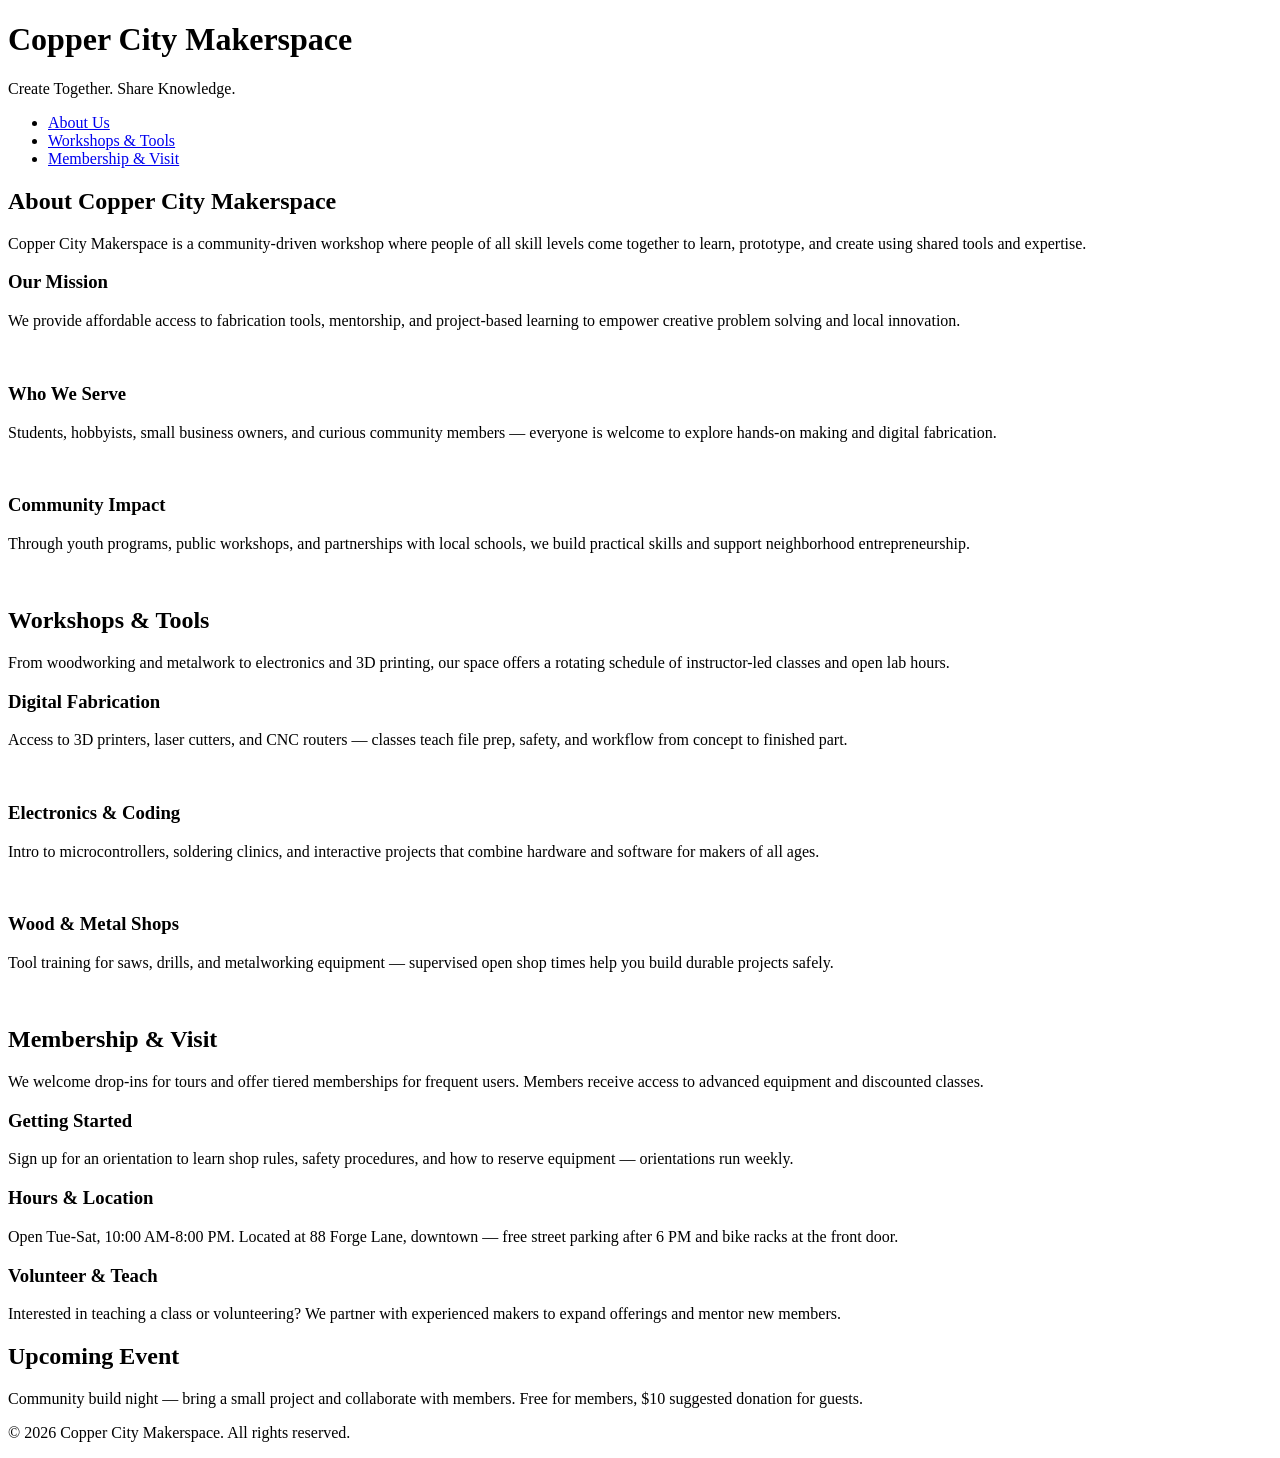
==== index.html @ 35453c5b "added new pages" ====
<!DOCTYPE html>
<html lang="en">
<head>
    <meta charset="UTF-8">
    <meta name="viewport" content="width=device-width, initial-scale=1.0">
    <link rel="stylesheet" href="styles.css">
    <title>Copper City Makerspace</title>
</head>
<body>
    <header>
        <h1>Copper City Makerspace</h1>
        <p>Create Together. Share Knowledge.</p>
    </header>
<nav>
    <ul>
        <li><a href="about.html">About Us</a></li>
        <li><a href="workshop.html">Workshops & Tools</a></li>
        <li><a href="memberships.html">Membership & Visit</a></li>
    </ul>
</nav>
<main>
    <section id="about">
        <h2>About Copper City Makerspace</h2>
        <p>Copper City Makerspace is a community-driven workshop where people of all skill levels come together to learn, prototype, and create using shared tools and expertise.</p>
        <div class="card-row">
            <section>
                <h3>Our Mission</h3>
                <p>We provide affordable access to fabrication tools, mentorship, and project-based learning to empower creative problem solving and local innovation.</p>
                <img src="images/engineering.jpg" alt="" width="300">
            </section>
            <section>
                <h3>Who We Serve</h3>
                <p>Students, hobbyists, small business owners, and curious community members — everyone is welcome to explore hands-on making and digital fabrication.</p>
                <img src="images/ideation.jpg" alt="" width="300">
            </section>
            <section>
                <h3>Community Impact</h3>
                <p>Through youth programs, public workshops, and partnerships with local schools, we build practical skills and support neighborhood entrepreneurship.</p>
                <img src="images/storytelling.jpg" alt="" width="300">
            </section>
        </div>
    </section>
    <section id="workshops">
        <h2>Workshops & Tools</h2>
        <p>From woodworking and metalwork to electronics and 3D printing, our space offers a rotating schedule of instructor-led classes and open lab hours.</p>
        <div class="card-row">
            <section>
                <h3>Digital Fabrication</h3>
                <p>Access to 3D printers, laser cutters, and CNC routers — classes teach file prep, safety, and workflow from concept to finished part.</p>
                <img src="images/3Dprinter.jpg" alt="" width="300">
            </section>
            <section>
                <h3>Electronics & Coding</h3>
                <p>Intro to microcontrollers, soldering clinics, and interactive projects that combine hardware and software for makers of all ages.</p>
                <img src="images/microcontroller.jpg" alt="" width="300">
            </section>
            <section>
                <h3>Wood & Metal Shops</h3>
                <p>Tool training for saws, drills, and metalworking equipment — supervised open shop times help you build durable projects safely.</p>
                <img src="images/metalworking.jpg" alt="" width="300">
            </section>
        </div>
    </section>
    <section id="memberships">
        <h2>Membership & Visit</h2>
        <p>We welcome drop-ins for tours and offer tiered memberships for frequent users. Members receive access to advanced equipment and discounted classes.</p>
        <div class="card-row"> 
            <section>
                <h3>Getting Started</h3>
                <p>Sign up for an orientation to learn shop rules, safety procedures, and how to reserve equipment — orientations run weekly.</p>
            </section>
            <section>
                <h3>Hours & Location</h3>
                <p>Open Tue-Sat, 10:00 AM-8:00 PM. Located at 88 Forge Lane, downtown — free street parking after 6 PM and bike racks at the front door.</p>
            </section>
            <section>
                <h3>Volunteer & Teach</h3>
                <p>Interested in teaching a class or volunteering? We partner with experienced makers to expand offerings and mentor new members.</p>
            </section>
        </div>
    </section>
</main>
<aside>
    <h2>Upcoming Event</h2>
    <p>Community build night — bring a small project and collaborate with members. Free for members, $10 suggested donation for guests.</p>
</aside>
<footer>
    <p>&copy; 2026 Copper City Makerspace. All rights reserved.</p>
</footer>
</body>
</html>
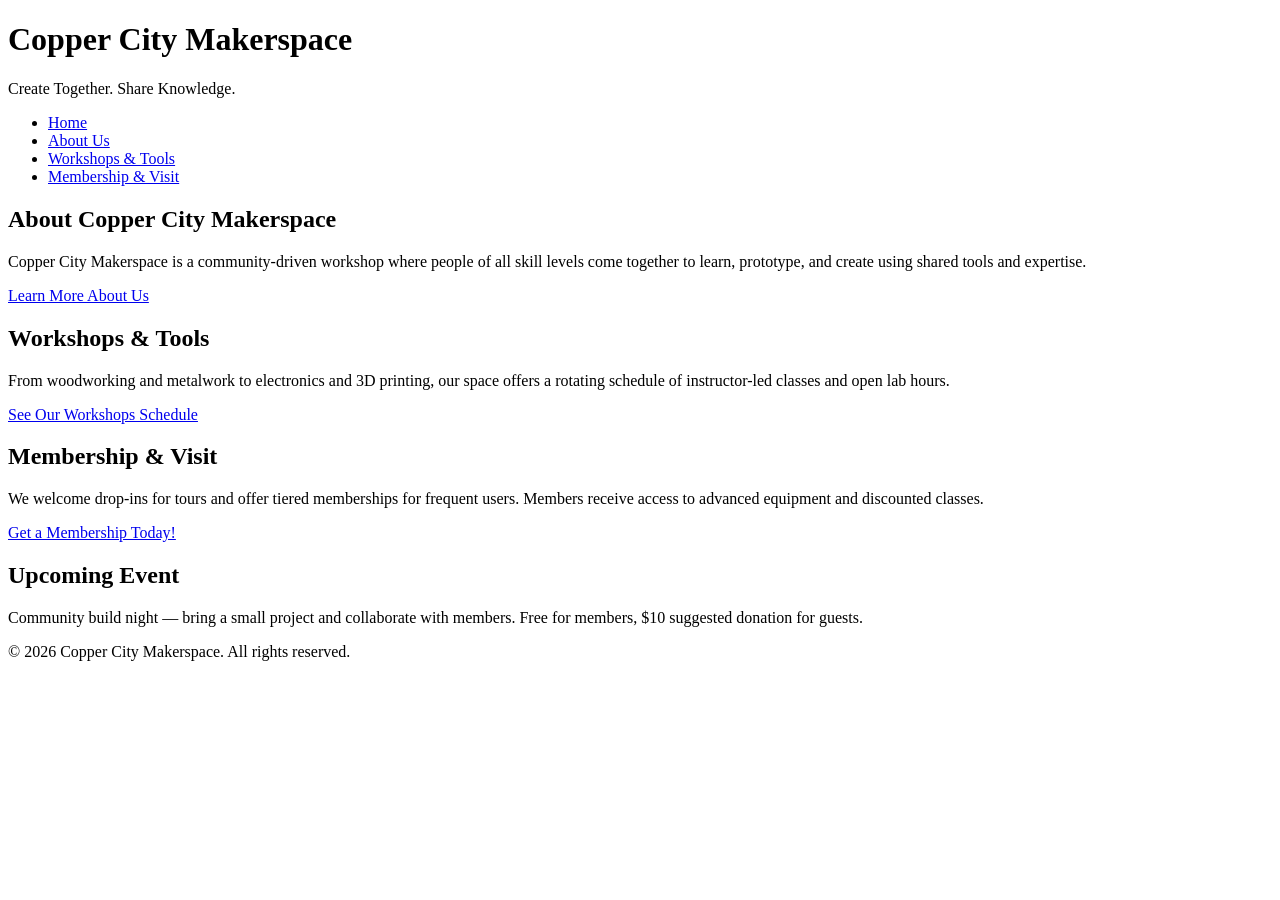
==== commit ec99d8d6: "next interation of HTML complete" ====
--- a/index.html
+++ b/index.html
@@ -13,6 +13,7 @@
     </header>
 <nav>
     <ul>
+        <li><a href="index.html">Home</a></li>
         <li><a href="about.html">About Us</a></li>
         <li><a href="workshop.html">Workshops & Tools</a></li>
         <li><a href="memberships.html">Membership & Visit</a></li>
@@ -22,63 +23,19 @@
     <section id="about">
         <h2>About Copper City Makerspace</h2>
         <p>Copper City Makerspace is a community-driven workshop where people of all skill levels come together to learn, prototype, and create using shared tools and expertise.</p>
-        <div class="card-row">
-            <section>
-                <h3>Our Mission</h3>
-                <p>We provide affordable access to fabrication tools, mentorship, and project-based learning to empower creative problem solving and local innovation.</p>
-                <img src="images/engineering.jpg" alt="" width="300">
-            </section>
-            <section>
-                <h3>Who We Serve</h3>
-                <p>Students, hobbyists, small business owners, and curious community members — everyone is welcome to explore hands-on making and digital fabrication.</p>
-                <img src="images/ideation.jpg" alt="" width="300">
-            </section>
-            <section>
-                <h3>Community Impact</h3>
-                <p>Through youth programs, public workshops, and partnerships with local schools, we build practical skills and support neighborhood entrepreneurship.</p>
-                <img src="images/storytelling.jpg" alt="" width="300">
-            </section>
-        </div>
+        <a href="about.html">Learn More About Us</a>
     </section>
+    
     <section id="workshops">
         <h2>Workshops & Tools</h2>
         <p>From woodworking and metalwork to electronics and 3D printing, our space offers a rotating schedule of instructor-led classes and open lab hours.</p>
-        <div class="card-row">
-            <section>
-                <h3>Digital Fabrication</h3>
-                <p>Access to 3D printers, laser cutters, and CNC routers — classes teach file prep, safety, and workflow from concept to finished part.</p>
-                <img src="images/3Dprinter.jpg" alt="" width="300">
-            </section>
-            <section>
-                <h3>Electronics & Coding</h3>
-                <p>Intro to microcontrollers, soldering clinics, and interactive projects that combine hardware and software for makers of all ages.</p>
-                <img src="images/microcontroller.jpg" alt="" width="300">
-            </section>
-            <section>
-                <h3>Wood & Metal Shops</h3>
-                <p>Tool training for saws, drills, and metalworking equipment — supervised open shop times help you build durable projects safely.</p>
-                <img src="images/metalworking.jpg" alt="" width="300">
-            </section>
-        </div>
+        <a href="workshop.html">See Our Workshops Schedule</a>
     </section>
     <section id="memberships">
         <h2>Membership & Visit</h2>
         <p>We welcome drop-ins for tours and offer tiered memberships for frequent users. Members receive access to advanced equipment and discounted classes.</p>
-        <div class="card-row"> 
-            <section>
-                <h3>Getting Started</h3>
-                <p>Sign up for an orientation to learn shop rules, safety procedures, and how to reserve equipment — orientations run weekly.</p>
-            </section>
-            <section>
-                <h3>Hours & Location</h3>
-                <p>Open Tue-Sat, 10:00 AM-8:00 PM. Located at 88 Forge Lane, downtown — free street parking after 6 PM and bike racks at the front door.</p>
-            </section>
-            <section>
-                <h3>Volunteer & Teach</h3>
-                <p>Interested in teaching a class or volunteering? We partner with experienced makers to expand offerings and mentor new members.</p>
-            </section>
-        </div>
-    </section>
+        <a href="memberships.html">Get a Membership Today!</a>
+    </section>    
 </main>
 <aside>
     <h2>Upcoming Event</h2>
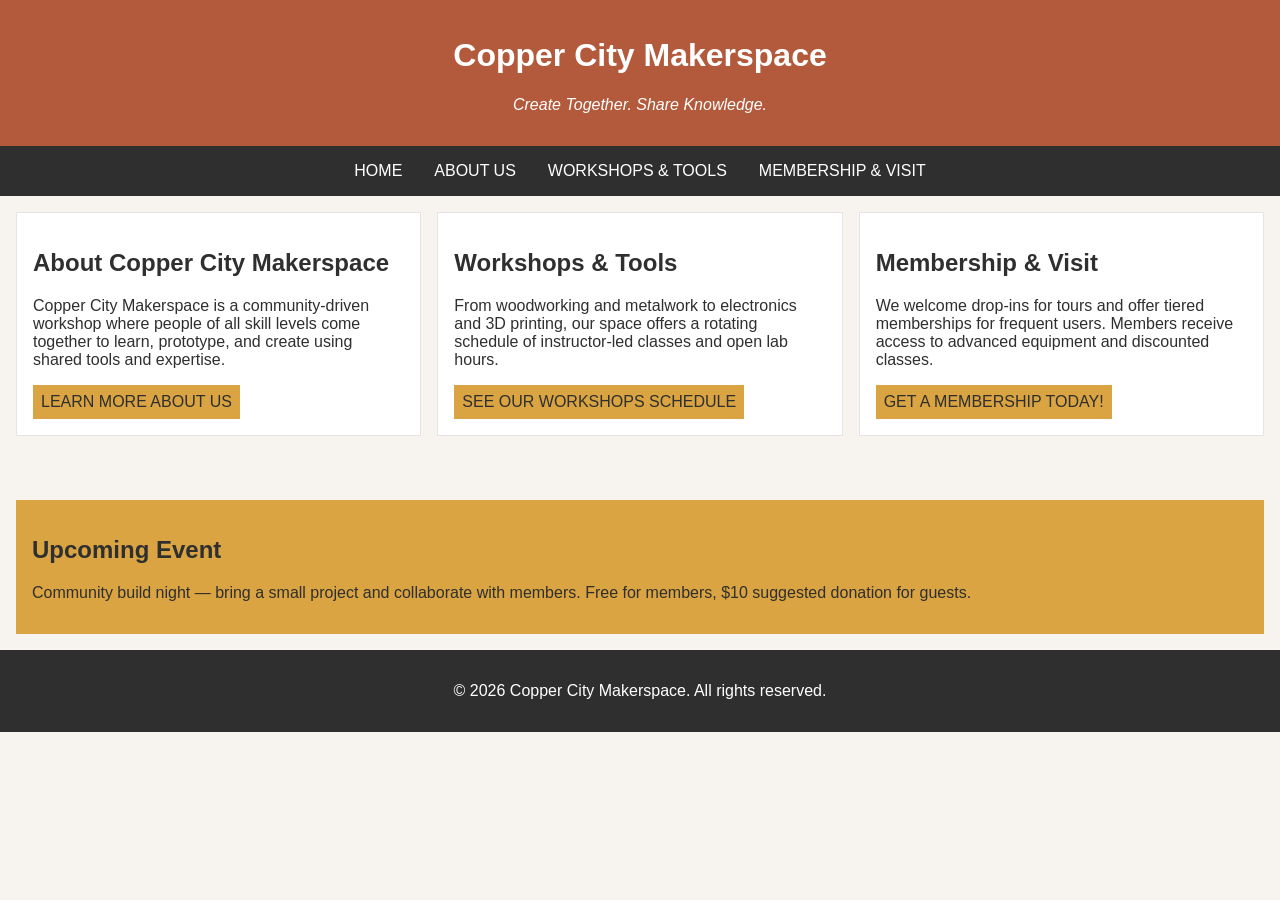
==== commit 734057d3: "completed iteration for multipage site" ====
--- a/index.html
+++ b/index.html
@@ -19,7 +19,7 @@
         <li><a href="memberships.html">Membership & Visit</a></li>
     </ul>
 </nav>
-<main>
+<main class="card-row">
     <section id="about">
         <h2>About Copper City Makerspace</h2>
         <p>Copper City Makerspace is a community-driven workshop where people of all skill levels come together to learn, prototype, and create using shared tools and expertise.</p>
--- a/styles.css
+++ b/styles.css
@@ -0,0 +1,130 @@
+/* =====  CSS by Christina Carrasquilla, Updated by Hudson Simpson ♥ =====  */
+
+/* ===== Color Palette 
+
+Copper:#B35A3C
+Charcoal:#2F2F2F
+Light Background:#F7F4EF
+Card Background:#FFFFFF
+Soft Gold:#D9A441
+Border:#E5E5E5
+
+===== */
+
+/* ===== GLOBAL (Base) Styles ===== */
+
+body {
+    font-family: Arial, sans-serif;
+    margin: 0;
+    background-color: #F7F4EF;
+    color: #2F2F2F;
+    display: grid;
+    grid-template-columns: 1fr;
+}
+
+header {
+    background-color: #B35A3C;
+    color: white;
+    text-align: center;
+    padding: 1rem;
+}
+
+header img {
+    margin-top: 0.5rem;
+}
+header p {
+    font-style:italic;
+}
+nav {
+    background-color: #2F2F2F;
+    padding:.5rem;
+}
+
+nav ul {
+    list-style: none;
+    margin: 0;
+    padding: 0;
+    display: flex;
+    justify-content: center;
+    gap: 1rem;
+}
+
+nav a {
+    color: white;
+    text-decoration: none;
+    padding: 0.5rem;
+    display: inline-block;
+    text-transform:uppercase;
+}
+
+nav a:hover {
+    background-color: #B35A3C;
+}
+
+main {
+    padding: 1rem;
+}
+
+main a {
+    background-color: #D9A441;
+    color:#2F2F2F;
+    text-decoration: none;
+    padding: 0.5rem;
+    display: inline-block;
+    text-transform:uppercase;
+}
+
+main a:hover {
+    background-color: #B35A3C;
+        color: white;
+
+}
+
+section {
+    margin-bottom: 2rem;
+}
+
+
+.card-row section {
+    background-color: white;
+    border: 1px solid #E5E5E5;
+    padding: 1rem;
+}
+
+img {
+    display: block;
+    margin-top: 0.5rem;
+    max-width: 100%;
+}
+
+aside {
+    background-color: #D9A441;
+    padding: 1rem;
+    margin: 1rem;
+}
+
+footer {
+    background-color: #2F2F2F;
+    color: white;
+    text-align: center;
+    padding: 1rem;
+}
+
+/* ===== MEDIA QUERY (MEDIUM ===== */
+@media screen and (min-width: 817px) {
+    nav ul {
+    display: flex;
+    justify-content: center;
+    gap: 1rem;
+    }
+
+    .card-row {
+    display: flex;
+    gap: 1rem;
+}
+
+.card-row section {
+    width: 30%;
+}
+
+}
